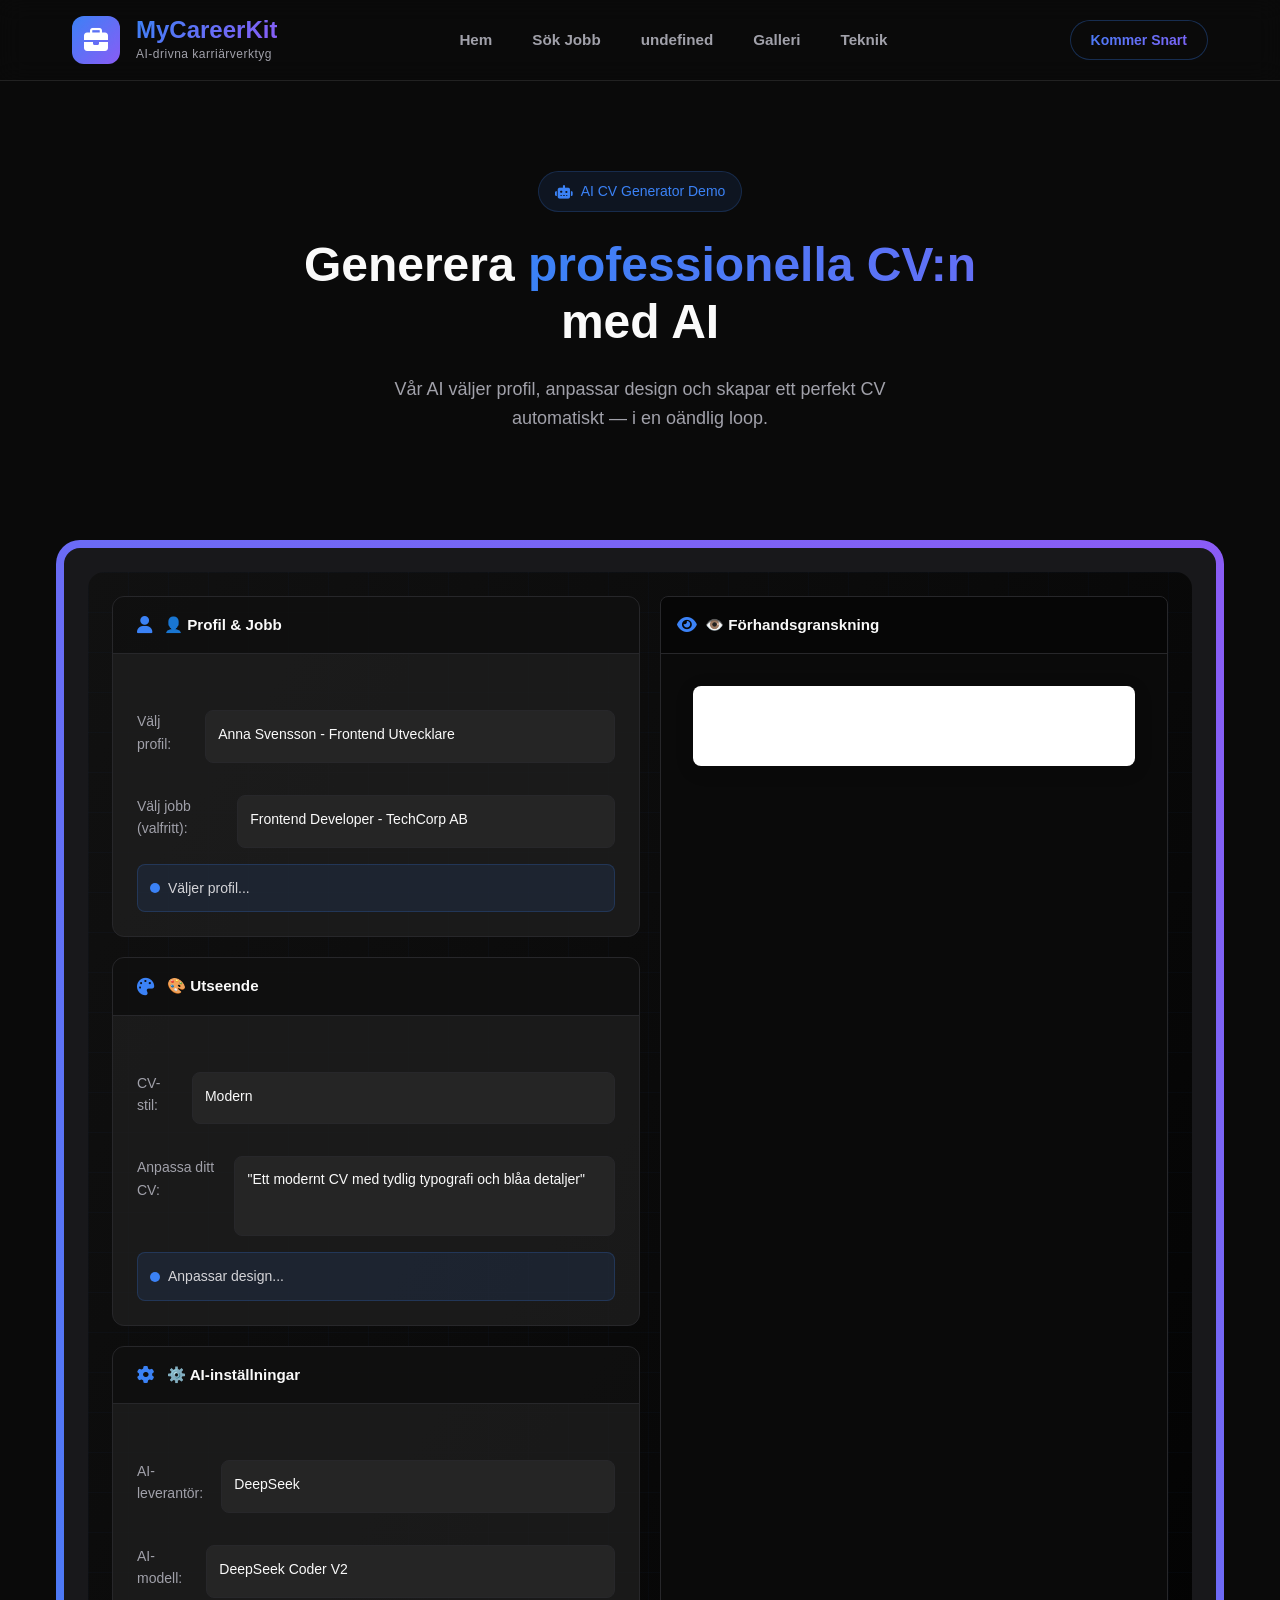
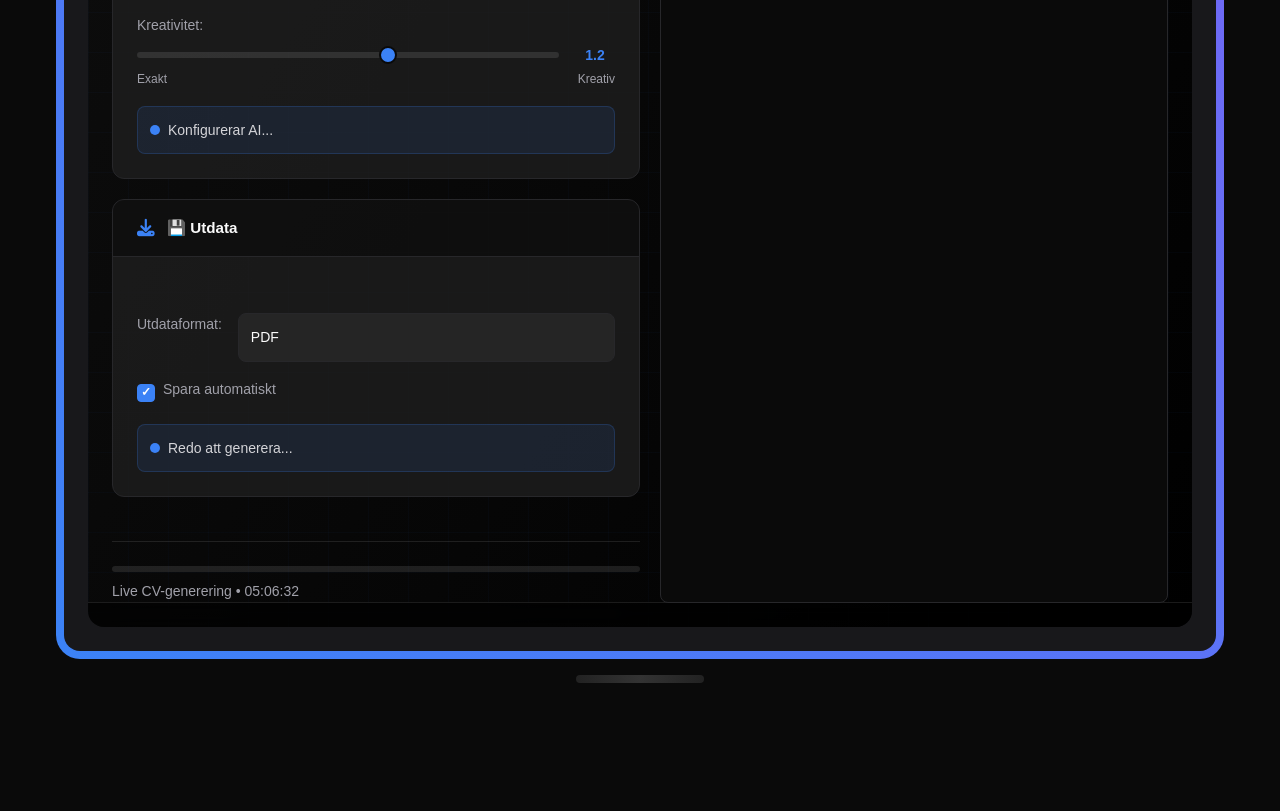
==== cv-generator-demo.html @ f0b40bf4 "mnbnmb" ====
<!DOCTYPE html>
<html lang="sv">
<head>
    <meta charset="UTF-8">
    <meta name="viewport" content="width=device-width, initial-scale=1.0">
    <title>MyCareerKit - AI CV Generator Demo</title>
    <link rel="stylesheet" href="styles/base.css">
    <link rel="stylesheet" href="styles/components.css">
    <link rel="stylesheet" href="styles/pages/process.css">
    <link rel="stylesheet" href="styles/pages/cv-generator.css">
    <link rel="stylesheet" href="https://cdnjs.cloudflare.com/ajax/libs/font-awesome/6.4.0/css/all.min.css">
</head>
<body>
    <!-- Navbar will be inserted by navbar.js -->
    
    <!-- Hero Section -->
    <section class="hero demo-hero">
        <div class="container">
            <div class="hero-content text-center">
                <div class="badge">
                    <i class="fas fa-robot"></i>
                    <span>AI CV Generator Demo</span>
                </div>
                
                <h1 class="hero-title">
                    Generera <span class="text-gradient animate-shimmer">professionella CV:n</span> med AI
                </h1>
                
                <p class="hero-description">
                    Vår AI väljer profil, anpassar design och skapar ett perfekt CV automatiskt — i en oändlig loop.
                </p>
            </div>
        </div>
    </section>

    <!-- Desktop Container -->
    <div class="desktop-wrapper">
        <div class="container">
            <!-- Nested gradient borders matching your existing demo -->
            <div class="desktop-outer gradient-border">
                <div class="desktop-mid gradient-border">
                    <div class="desktop-inner">
                        <div class="desktop-screen">
                            <!-- Desktop Background Grid -->
                            <div class="desktop-bg-grid"></div>
                            
                            <!-- CV Generator Layout -->
                            <div class="cv-generator-layout">
                                <!-- Left Panel: Controls -->
                                <div class="cv-left-panel">
                                    <!-- Profile Selection Card -->
                                    <div class="cv-card">
                                        <div class="card-header">
                                            <i class="fas fa-user card-icon"></i>
                                            <div class="card-title">👤 Profil & Jobb</div>
                                        </div>
                                        <div class="card-content">
                                            <div class="form-group">
                                                <label class="form-label">Välj profil:</label>
                                                <div id="profileSelect" class="form-select">Anna Svensson - Frontend Utvecklare</div>
                                            </div>
                                            
                                            <div class="form-group">
                                                <label class="form-label">Välj jobb (valfritt):</label>
                                                <div id="jobSelect" class="form-select">Frontend Developer - TechCorp AB</div>
                                            </div>
                                            
                                            <div id="profileStatus" class="status-indicator">
                                                <div class="status-dot pulse"></div>
                                                <div class="status-text">Väljer profil...</div>
                                            </div>
                                        </div>
                                    </div>
                                    
                                    <!-- Style Card -->
                                    <div class="cv-card">
                                        <div class="card-header">
                                            <i class="fas fa-palette card-icon"></i>
                                            <div class="card-title">🎨 Utseende</div>
                                        </div>
                                        <div class="card-content">
                                            <div class="form-group">
                                                <label class="form-label">CV-stil:</label>
                                                <div id="styleSelect" class="form-select">Modern</div>
                                            </div>
                                            
                                            <div class="form-group">
                                                <label class="form-label">Anpassa ditt CV:</label>
                                                <div id="promptText" class="form-textarea">"Ett modernt CV med tydlig typografi och blåa detaljer"</div>
                                            </div>
                                            
                                            <div id="styleStatus" class="status-indicator">
                                                <div class="status-dot pulse"></div>
                                                <div class="status-text">Anpassar design...</div>
                                            </div>
                                        </div>
                                    </div>
                                    
                                    <!-- AI Settings Card -->
                                    <div class="cv-card">
                                        <div class="card-header">
                                            <i class="fas fa-cog card-icon"></i>
                                            <div class="card-title">⚙️ AI-inställningar</div>
                                        </div>
                                        <div class="card-content">
                                            <div class="form-group">
                                                <label class="form-label">AI-leverantör:</label>
                                                <div id="providerSelect" class="form-select">DeepSeek</div>
                                            </div>
                                            
                                            <div class="form-group">
                                                <label class="form-label">AI-modell:</label>
                                                <div id="modelSelect" class="form-select">DeepSeek Coder V2</div>
                                            </div>
                                            
                                            <div class="slider-group">
                                                <label class="form-label">Kreativitet:</label>
                                                <div class="slider-container">
                                                    <input type="range" min="0" max="20" value="12" class="slider" id="creativitySlider">
                                                    <div id="creativityValue" class="slider-value">1.2</div>
                                                </div>
                                                <div class="slider-labels">
                                                    <span>Exakt</span>
                                                    <span>Kreativ</span>
                                                </div>
                                            </div>
                                            
                                            <div id="aiStatus" class="status-indicator">
                                                <div class="status-dot pulse"></div>
                                                <div class="status-text">Konfigurerar AI...</div>
                                            </div>
                                        </div>
                                    </div>
                                    
                                    <!-- Output Card -->
                                    <div class="cv-card">
                                        <div class="card-header">
                                            <i class="fas fa-download card-icon"></i>
                                            <div class="card-title">💾 Utdata</div>
                                        </div>
                                        <div class="card-content">
                                            <div class="form-group">
                                                <label class="form-label">Utdataformat:</label>
                                                <div id="formatSelect" class="form-select">PDF</div>
                                            </div>
                                            
                                            <div class="checkbox-group">
                                                <div id="autosaveCheckbox" class="checkbox checked"></div>
                                                <label class="form-label">Spara automatiskt</label>
                                            </div>
                                            
                                            <div id="outputStatus" class="status-indicator">
                                                <div class="status-dot pulse"></div>
                                                <div class="status-text">Redo att generera...</div>
                                            </div>
                                        </div>
                                    </div>
                                    
                                    <!-- Demo Progress -->
                                    <div class="demo-progress">
                                        <div class="progress-bar">
                                            <div id="progressFill" class="progress-fill"></div>
                                        </div>
                                        <div class="progress-info">
                                            <span id="progressText">Live CV-generering</span>
                                        </div>
                                    </div>
                                </div>
                                
                                <!-- Right Panel: Preview -->
                                <div class="cv-right-panel">
                                    <div class="preview-container">
                                        <div class="preview-header">
                                            <i class="fas fa-eye card-icon"></i>
                                            <div class="card-title">👁️ Förhandsgranskning</div>
                                        </div>
                                        <div id="previewContent" class="preview-content">
                                            <!-- CV Preview will be generated here -->
                                            <div id="cvPreview" class="cv-preview">
                                                <!-- CV content will be dynamically generated -->
                                            </div>
                                        </div>
                                    </div>
                                </div>
                            </div>
                            
                            <!-- Taskbar -->
                            <div class="desktop-taskbar">
                                <div class="taskbar-content">
                                    <div class="taskbar-app">
                                    </div>
                                    <div class="taskbar-status">
                                        <span id="taskbarStatus" class="status-text"></span>
                                    </div>
                                </div>
                            </div>
                        </div>
                    </div>
                </div>
            </div>
            
            <!-- Desktop Stand (like React version) -->
            <div class="desktop-stand">
                <div class="stand-base"></div>
            </div>
        </div>
    </div>

    <!-- Scripts -->
    <script src="js/navbar.js"></script>
    <script src="js/cv-generator.js"></script>
</body>
</html>
---- styles/base.css ----
* {
    margin: 0;
    padding: 0;
    box-sizing: border-box;
}

html {
    font-size: 16px;
    scroll-behavior: smooth;
}

body {
    font-family: -apple-system, BlinkMacSystemFont, 'Segoe UI', Roboto, Oxygen, Ubuntu, sans-serif;
    background-color: var(--color-background);
    color: var(--color-foreground);
    line-height: 1.6;
    -webkit-font-smoothing: antialiased;
    -moz-osx-font-smoothing: grayscale;
    overflow-x: hidden;
}

/* CSS Variables - Colors */
:root {
    /* Background & Foreground */
    --color-background: #0a0a0a;
    --color-background-light: #111111;
    --color-foreground: #fafafa;
    --color-foreground-muted: #d4d4d8;
    
    /* Primary Colors - Blue */
    --color-primary: #3b82f6;
    --color-primary-dark: #2563eb;
    --color-primary-light: #60a5fa;
    --color-primary-rgb: 59, 130, 246;
    
    /* Secondary Colors - Purple */
    --color-secondary: #8b5cf6;
    --color-secondary-dark: #7c3aed;
    --color-secondary-light: #a78bfa;
    --color-secondary-rgb: 139, 92, 246;
    
    /* Accent Colors */
    --color-accent: #10b981; /* Emerald */
    --color-warning: #f59e0b; /* Amber */
    --color-danger: #ef4444; /* Red */
    
    /* Neutral Colors */
    --color-muted: #a1a1aa;
    --color-border: #27272a;
    --color-card: #18181b;
    --color-card-light: #27272a;
    
    /* Glass Effect */
    --glass-background: rgba(255, 255, 255, 0.05);
    --glass-border: rgba(255, 255, 255, 0.1);
    
    /* Gradients */
    --gradient-primary: linear-gradient(45deg, var(--color-primary), var(--color-secondary));
    --gradient-blue-purple: linear-gradient(90deg, var(--color-primary), var(--color-secondary));
    --gradient-dark: linear-gradient(to bottom right, #111, #000);
    
    /* Spacing */
    --spacing-xs: 0.25rem;  /* 4px */
    --spacing-sm: 0.5rem;   /* 8px */
    --spacing-md: 1rem;     /* 16px */
    --spacing-lg: 1.5rem;   /* 24px */
    --spacing-xl: 2rem;     /* 32px */
    --spacing-2xl: 3rem;    /* 48px */
    --spacing-3xl: 4rem;    /* 64px */
    
    /* Border Radius */
    --radius-sm: 0.375rem;  /* 6px */
    --radius-md: 0.5rem;    /* 8px */
    --radius-lg: 0.75rem;   /* 12px */
    --radius-xl: 1rem;      /* 16px */
    --radius-2xl: 1.5rem;   /* 24px */
    
    /* Transitions */
    --transition-fast: 150ms ease;
    --transition-normal: 250ms ease;
    --transition-slow: 350ms ease;
}

/* Selection */
::selection {
    background-color: rgba(var(--color-primary-rgb), 0.3);
    color: var(--color-foreground);
}

/* Focus States */
:focus {
    outline: 2px solid var(--color-primary);
    outline-offset: 2px;
}

:focus:not(:focus-visible) {
    outline: none;
}

/* Typography */
h1, h2, h3, h4, h5, h6 {
    font-weight: 700;
    line-height: 1.2;
    margin-bottom: var(--spacing-md);
}

h1 {
    font-size: 3.5rem; /* 56px */
}

h2 {
    font-size: 2.5rem; /* 40px */
}

h3 {
    font-size: 2rem; /* 32px */
}

h4 {
    font-size: 1.5rem; /* 24px */
}

p {
    margin-bottom: var(--spacing-md);
}

a {
    color: var(--color-primary);
    text-decoration: none;
    transition: color var(--transition-fast);
}

a:hover {
    color: var(--color-primary-light);
}

/* Utility Classes */
.container {
    width: 100%;
    max-width: 1200px;
    margin: 0 auto;
    padding: 0 var(--spacing-md);
}

.text-center {
    text-align: center;
}

.text-primary {
    color: var(--color-primary);
}

.text-gradient {
    background: var(--gradient-blue-purple);
    -webkit-background-clip: text;
    background-clip: text;
    color: transparent;
}

.glass {
    background: var(--glass-background);
    backdrop-filter: blur(12px);
    border: 1px solid var(--glass-border);
}

/* Animations */
@keyframes fadeIn {
    from {
        opacity: 0;
    }
    to {
        opacity: 1;
    }
}

@keyframes slideUp {
    from {
        opacity: 0;
        transform: translateY(20px);
    }
    to {
        opacity: 1;
        transform: translateY(0);
    }
}

@keyframes pulse {
    0%, 100% {
        opacity: 1;
    }
    50% {
        opacity: 0.5;
    }
}

@keyframes shimmer {
    0% {
        background-position: -200% center;
    }
    100% {
        background-position: 200% center;
    }
}

.animate-fade-in {
    animation: fadeIn var(--transition-normal) ease-out;
}

.animate-slide-up {
    animation: slideUp var(--transition-slow) ease-out;
}

.animate-pulse {
    animation: pulse 2s cubic-bezier(0.4, 0, 0.6, 1) infinite;
}

.animate-shimmer {
    background-size: 200% auto;
    animation: shimmer 3s ease-in-out infinite;
}

/* Responsive Breakpoints */
@media (max-width: 768px) {
    html {
        font-size: 14px;
    }
    
    h1 {
        font-size: 2.5rem;
    }
    
    h2 {
        font-size: 2rem;
    }
    
    h3 {
        font-size: 1.5rem;
    }
    
    .container {
        padding: 0 var(--spacing-sm);
    }
}
---- styles/components.css ----
/* styles/components.css */
/* ===== BUTTONS ===== */
.btn {
    display: inline-flex;
    align-items: center;
    justify-content: center;
    gap: 0.5rem;
    padding: 0.75rem 1.5rem;
    border-radius: var(--radius-lg);
    font-weight: 600;
    font-size: 0.875rem;
    text-decoration: none;
    cursor: pointer;
    border: none;
    transition: all var(--transition-normal);
    white-space: nowrap;
}

.btn-primary {
    background: var(--gradient-blue-purple);
    color: white;
}

.btn-primary:hover {
    transform: translateY(-2px);
    box-shadow: 0 10px 25px rgba(var(--color-primary-rgb), 0.3);
}

/* ===== NAVBAR ===== */
.navbar {
    position: fixed;
    top: 0;
    left: 0;
    right: 0;
    z-index: 1000;
    background: rgba(10, 10, 10, 0.8);
    backdrop-filter: blur(12px);
    -webkit-backdrop-filter: blur(12px);
    border-bottom: 1px solid rgba(255, 255, 255, 0.1);
}

.nav-content {
    display: flex;
    align-items: center;
    justify-content: space-between;
    height: 5rem;
    padding: 0 var(--spacing-md);
}

/* Logo with subtitle */
.logo {
    display: flex;
    align-items: center;
    gap: 1rem;
    text-decoration: none;
    transition: transform var(--transition-normal);
}

.logo:hover {
    transform: scale(1.02);
}

.logo-icon {
    width: 3rem;
    height: 3rem;
    background: linear-gradient(135deg, var(--color-primary), var(--color-secondary));
    border-radius: var(--radius-lg);
    display: flex;
    align-items: center;
    justify-content: center;
    position: relative;
    overflow: hidden;
}

.logo-icon::before {
    content: '';
    position: absolute;
    inset: 0;
    background: linear-gradient(135deg, var(--color-primary), var(--color-secondary));
    opacity: 0.2;
    filter: blur(12px);
}

.logo-icon i {
    font-size: 1.5rem;
    color: white;
    position: relative;
    z-index: 1;
}

.logo-text {
    display: flex;
    flex-direction: column;
}

.logo-title {
    font-weight: 800;
    font-size: 1.5rem;
    line-height: 1.2;
    background: linear-gradient(135deg, var(--color-primary), var(--color-secondary));
    -webkit-background-clip: text;
    background-clip: text;
    color: transparent;
}

.logo-subtitle {
    font-size: 0.75rem;
    color: var(--color-muted);
    font-weight: 500;
    letter-spacing: 0.5px;
}

/* Navigation Menu */
.nav-menu {
    display: flex;
    gap: 2.5rem;
    position: relative;
}

.nav-link {
    color: var(--color-muted);
    text-decoration: none;
    font-weight: 600;
    font-size: 0.95rem;
    padding: 0.5rem 0;
    position: relative;
    transition: color var(--transition-fast);
    cursor: pointer;
}

.nav-link:hover {
    color: var(--color-foreground);
}

.nav-link.active {
    color: var(--color-foreground);
}

/* Animated underline */
.nav-underline {
    position: absolute;
    bottom: 0;
    height: 2px;
    background: linear-gradient(90deg, var(--color-primary), var(--color-secondary));
    border-radius: 1px;
    transition: all var(--transition-normal);
    display: none;
}

/* Coming Soon Badge */
.nav-badge {
    padding: 0.5rem 1.25rem;
    border-radius: 9999px;
    background: linear-gradient(135deg, 
        rgba(var(--color-primary-rgb), 0.2), 
        rgba(var(--color-secondary-rgb), 0.2));
    border: 1px solid rgba(var(--color-primary-rgb), 0.3);
    font-size: 0.875rem;
    font-weight: 600;
    color: transparent;
    background-clip: text;
    -webkit-background-clip: text;
    background-image: linear-gradient(135deg, var(--color-primary), var(--color-secondary));
    animation: badge-pulse 3s ease-in-out infinite;
}

@keyframes badge-pulse {
    0%, 100% {
        transform: scale(1);
        box-shadow: 0 0 0 rgba(var(--color-primary-rgb), 0);
    }
    50% {
        transform: scale(1.05);
        box-shadow: 0 0 20px rgba(var(--color-primary-rgb), 0.2);
    }
}

/* Mobile Menu Toggle */
.menu-toggle {
    display: none;
    background: none;
    border: none;
    color: var(--color-foreground);
    font-size: 1.5rem;
    cursor: pointer;
    padding: 0.5rem;
    transition: transform var(--transition-normal);
}

.menu-toggle.active {
    transform: rotate(90deg);
}

/* ===== BADGE ===== */
.badge {
    display: inline-flex;
    align-items: center;
    gap: 0.5rem;
    background: rgba(var(--color-primary-rgb), 0.1);
    border: 1px solid rgba(var(--color-primary-rgb), 0.2);
    color: var(--color-primary);
    padding: 0.5rem 1rem;
    border-radius: 9999px;
    font-size: 0.875rem;
    font-weight: 500;
    margin-bottom: 1.5rem;
}

/* ===== CARDS ===== */
.feature-card {
    padding: 1.5rem;
    border-radius: var(--radius-xl);
    transition: transform var(--transition-normal);
}

.feature-card:hover {
    transform: translateY(-4px);
}

.feature-icon {
    width: 3rem;
    height: 3rem;
    border-radius: var(--radius-lg);
    background: rgba(var(--color-primary-rgb), 0.1);
    display: flex;
    align-items: center;
    justify-content: center;
    margin-bottom: 1rem;
}

.feature-icon i {
    font-size: 1.25rem;
    color: var(--color-primary);
}

.feature-title {
    font-size: 1rem;
    font-weight: 600;
    margin-bottom: 0.5rem;
}

.feature-text {
    font-size: 0.875rem;
    color: var(--color-muted);
    margin: 0;
}

/* ===== APP VISUAL ===== */
.app-visual {
    position: relative;
    border-radius: var(--radius-2xl);
    padding: 0.25rem;
    background: linear-gradient(45deg, var(--color-primary), var(--color-secondary)) border-box;
}

.app-window {
    background: var(--color-card);
    border-radius: calc(var(--radius-2xl) - 0.25rem);
    padding: 1.5rem;
    overflow: hidden;
}

.window-header {
    display: flex;
    align-items: center;
    justify-content: space-between;
    margin-bottom: 1.5rem;
}

.window-dots {
    display: flex;
    gap: 0.5rem;
}

.window-dot {
    width: 0.75rem;
    height: 0.75rem;
    border-radius: 50%;
}

.window-dot.red { background: var(--color-danger); }
.window-dot.yellow { background: var(--color-warning); }
.window-dot.green { background: var(--color-accent); }

.window-title {
    font-family: 'Courier New', monospace;
    color: var(--color-muted);
    font-size: 0.875rem;
}

/* Loading Bars */
.loading-bars {
    display: flex;
    flex-direction: column;
    gap: 0.75rem;
    margin-bottom: 2rem;
}

.loading-bar {
    height: 0.5rem;
    border-radius: var(--radius-sm);
    background: rgba(255, 255, 255, 0.1);
}

.loading-bar:nth-child(1) { width: 75%; }
.loading-bar:nth-child(2) { width: 50%; }
.loading-bar:nth-child(3) { width: 65%; }

/* App Cards */
.app-cards {
    display: grid;
    grid-template-columns: repeat(2, 1fr);
    gap: 1rem;
}

.app-card {
    padding: 1.5rem;
    border-radius: var(--radius-lg);
}

.card-line {
    height: 0.5rem;
    background: rgba(var(--color-primary-rgb), 0.3);
    border-radius: var(--radius-sm);
    margin-bottom: 0.5rem;
}

.card-line.short {
    width: 60%;
}

/* Floating Elements */
.floating-element {
    position: absolute;
    width: 3rem;
    height: 3rem;
    border-radius: var(--radius-lg);
    display: flex;
    align-items: center;
    justify-content: center;
    backdrop-filter: blur(12px);
    border: 1px solid var(--glass-border);
    background: var(--glass-background);
}

.floating-element i {
    font-size: 1.25rem;
}

.floating-element.sparkle {
    top: -1rem;
    right: -1rem;
    color: var(--color-primary);
}

.floating-element.file {
    bottom: -1rem;
    left: -1rem;
    color: var(--color-secondary);
}

/* Animation for floating elements */
@keyframes float {
    0%, 100% {
        transform: translateY(0);
    }
    50% {
        transform: translateY(-10px);
    }
}

.animate-float {
    animation: float 2s ease-in-out infinite;
}

/* ===== STEP CARDS ===== */
.step-card {
    position: relative;
    padding: 2rem;
    border-radius: var(--radius-xl);
    overflow: hidden;
}

.step-number {
    position: absolute;
    top: -1rem;
    left: -1rem;
    font-size: 3rem;
    font-weight: 800;
    color: rgba(var(--color-primary-rgb), 0.2);
    line-height: 1;
}

.step-title {
    font-size: 1.5rem;
    margin-bottom: 1rem;
    position: relative;
    z-index: 1;
}

.step-description {
    color: var(--color-muted);
    position: relative;
    z-index: 1;
}

.step-corner {
    position: absolute;
    bottom: 0;
    right: 0;
    width: 4rem;
    height: 4rem;
    background: linear-gradient(135deg, transparent 50%, rgba(var(--color-primary-rgb), 0.1) 50%);
    border-radius: 0 0 var(--radius-xl) 0;
}

/* ===== SCREENSHOT ITEMS ===== */
.screenshot-item {
    text-align: center;
}

.screenshot-visual {
    border-radius: var(--radius-xl);
    padding: 0.25rem;
    margin-bottom: 1.5rem;
    background: linear-gradient(45deg, var(--color-primary), var(--color-secondary)) border-box;
}

.screenshot-content {
    background: var(--color-card);
    border-radius: calc(var(--radius-xl) - 0.25rem);
    padding: 3rem 2rem;
}

.screenshot-placeholder {
    color: var(--color-muted);
}

.screenshot-placeholder i {
    font-size: 3rem;
    margin-bottom: 1rem;
}

.screenshot-title {
    font-size: 1.25rem;
    margin-bottom: 0.5rem;
}

.screenshot-description {
    color: var(--color-muted);
    font-size: 0.875rem;
}

/* ===== FORM ===== */
.newsletter-form {
    max-width: 28rem;
    margin: 0 auto;
}

.form-group {
    display: flex;
    gap: 1rem;
    margin-top: 2rem;
}

.form-input {
    flex: 1;
    padding: 1rem 1.5rem;
    background: var(--color-card);
    border: 1px solid var(--color-border);
    border-radius: var(--radius-lg);
    color: var(--color-foreground);
    font-size: 0.875rem;
    transition: border-color var(--transition-fast);
}

.form-input:focus {
    outline: none;
    border-color: var(--color-primary);
}

/* ===== FOOTER ===== */
.footer {
    background: var(--color-background-light);
    border-top: 1px solid var(--color-border);
    padding: 4rem 0 2rem;
}

.footer-content {
    display: grid;
    grid-template-columns: 2fr 1fr 1fr;
    gap: 4rem;
    margin-bottom: 3rem;
}

.footer-brand {
    max-width: 20rem;
}

.footer-description {
    color: var(--color-muted);
    margin-top: 1rem;
}

.footer-title {
    font-size: 1rem;
    font-weight: 600;
    margin-bottom: 1rem;
}

.footer-nav {
    display: flex;
    flex-direction: column;
    gap: 0.75rem;
}

.footer-link {
    color: var(--color-muted);
    text-decoration: none;
    font-size: 0.875rem;
    transition: color var(--transition-fast);
}

.footer-link:hover {
    color: var(--color-foreground);
}

.footer-contact .footer-text {
    display: flex;
    align-items: center;
    gap: 0.5rem;
    color: var(--color-muted);
    margin-bottom: 1.5rem;
}

.social-links {
    display: flex;
    gap: 1rem;
}

.social-link {
    width: 2.5rem;
    height: 2.5rem;
    border-radius: var(--radius-md);
    background: var(--color-card);
    display: flex;
    align-items: center;
    justify-content: center;
    color: var(--color-muted);
    text-decoration: none;
    transition: all var(--transition-fast);
}

.social-link:hover {
    background: var(--color-primary);
    color: white;
    transform: translateY(-2px);
}

.footer-bottom {
    padding-top: 2rem;
    border-top: 1px solid var(--color-border);
    text-align: center;
    color: var(--color-muted);
    font-size: 0.875rem;
}

/* ===== RESPONSIVE DESIGN ===== */
@media (max-width: 768px) {
    .menu-toggle {
        display: block;
    }

    .nav-menu {
        position: fixed;
        top: 5rem;
        left: 0;
        right: 0;
        background: rgba(10, 10, 10, 0.95);
        backdrop-filter: blur(20px);
        -webkit-backdrop-filter: blur(20px);
        border-bottom: 1px solid rgba(255, 255, 255, 0.1);
        flex-direction: column;
        gap: 0;
        padding: 1rem;
        transform: translateY(-100%);
        opacity: 0;
        visibility: hidden;
        transition: all var(--transition-normal);
    }

    .nav-menu.active {
        transform: translateY(0);
        opacity: 1;
        visibility: visible;
    }

    .nav-link {
        padding: 1rem;
        width: 100%;
        text-align: center;
        border-radius: var(--radius-md);
    }

    .nav-link:hover,
    .nav-link.active {
        background: rgba(var(--color-primary-rgb), 0.1);
    }

    .nav-underline {
        display: none !important;
    }

    .nav-badge {
        display: none;
    }

    .footer-content {
        grid-template-columns: 1fr;
        gap: 2rem;
    }

    .form-group {
        flex-direction: column;
    }
}
---- styles/pages/process.css ----
/* styles/pages/process.css */
/* Process Hero */
.process-hero {
    min-height: 80vh;
    display: flex;
    align-items: center;
    padding-top: 6rem;
}

.process-hero .hero-content {
    max-width: 48rem;
    margin: 0 auto;
}

/* Desktop Wrapper */
.desktop-wrapper {
    padding-bottom: 8rem;
}

/* Nested Desktop Container (like React) */
.desktop-outer {
    border-radius: 1.5rem;
    padding: 0.25rem;
    background: linear-gradient(45deg, var(--color-primary), var(--color-secondary)) border-box;
}

.desktop-mid {
    border-radius: calc(1.5rem - 0.25rem);
    padding: 0.25rem;
    background: linear-gradient(45deg, var(--color-primary), var(--color-secondary)) border-box;
}

.desktop-inner {
    background: var(--color-card);
    border-radius: calc(1.5rem - 0.5rem);
    padding: 1.5rem;
}

/* Desktop Screen */
.desktop-screen {
    background: linear-gradient(to bottom right, #111, #000);
    border-radius: 1rem;
    min-height: 600px;
    position: relative;
    overflow: hidden;
}

/* Desktop Background Grid */
.desktop-bg-grid {
    position: absolute;
    inset: 0;
    opacity: 0.3;
    background-image: 
        linear-gradient(rgba(var(--color-primary-rgb), 0.1) 1px, transparent 1px),
        linear-gradient(90deg, rgba(var(--color-primary-rgb), 0.1) 1px, transparent 1px);
    background-size: 40px 40px;
}

/* Desktop Layout */
.desktop-layout {
    position: relative;
    z-index: 1;
    display: flex;
    gap: 2rem;
    padding: 1.5rem;
    height: 100%;
}

.desktop-left {
    flex: 1;
}

.desktop-right {
    width: 12rem;
    padding-top: 2rem;
}

/* Demo Card Container */
.demo-card-container {
    height: 100%;
}

.demo-card {
    border-radius: 1rem;
    padding: 0.125rem;
    height: 100%;
}

.demo-card-inner {
    border-radius: calc(1rem - 0.125rem);
    padding: 1.5rem;
    height: 100%;
    display: flex;
    flex-direction: column;
}

/* Window Controls */
.window-controls {
    display: flex;
    align-items: center;
    justify-content: space-between;
    margin-bottom: 1.5rem;
}

.window-dots {
    display: flex;
    gap: 0.5rem;
}

.window-dot {
    width: 12px;
    height: 12px;
    border-radius: 50%;
}

.window-dot.red { background: var(--color-danger); }
.window-dot.yellow { background: var(--color-warning); }
.window-dot.green { background: var(--color-accent); }

.window-title {
    font-family: 'Courier New', monospace;
    color: var(--color-muted);
    font-size: 0.875rem;
    font-weight: 500;
}

.window-spacer {
    width: 3rem;
}

/* Demo Content */
.demo-content {
    flex: 1;
    display: flex;
    flex-direction: column;
}

.demo-view {
    display: none;
    flex: 1;
    flex-direction: column;
}

.demo-view.active {
    display: flex;
}

/* Form Section */
.form-section {
    margin-bottom: 1.5rem;
}

.section-label {
    font-size: 0.875rem;
    color: var(--color-muted);
    margin-bottom: 0.75rem;
    display: block;
}

.search-query {
    color: var(--color-foreground);
    font-weight: 500;
}

.form-grid {
    display: grid;
    grid-template-columns: repeat(2, 1fr);
    gap: 1rem;
    margin-bottom: 1.5rem;
}

.form-field {
    background: rgba(30, 30, 30, 0.8);
    border: 1px solid var(--color-border);
    border-radius: 0.5rem;
    padding: 1rem;
}

.field-label {
    font-size: 0.75rem;
    color: var(--color-muted);
    margin-bottom: 0.5rem;
}

.field-value {
    font-size: 0.875rem;
    color: var(--color-foreground);
    min-height: 1.25rem;
    font-weight: 500;
}

.field-value.typing::after {
    content: '|';
    animation: blink 1s steps(2, start) infinite;
}

@keyframes blink {
    to { visibility: hidden; }
}

.summary-box {
    background: rgba(30, 30, 30, 0.8);
    border: 1px solid var(--color-border);
    border-radius: 0.5rem;
    padding: 1rem;
    min-height: 100px;
    font-size: 0.875rem;
}

.summary-box.typing::after {
    content: '|';
    animation: blink 1s steps(2, start) infinite;
}

/* Status */
.form-status {
    display: flex;
    align-items: center;
    justify-content: space-between;
    margin: 1.5rem 0;
}

.status-item {
    display: flex;
    align-items: center;
    gap: 0.5rem;
}

.status-dot {
    width: 8px;
    height: 8px;
    border-radius: 50%;
}

.status-dot.pulse {
    animation: pulse 2s ease-in-out infinite;
}

@keyframes pulse {
    0%, 100% { opacity: 1; }
    50% { opacity: 0.5; }
}

.status-text {
    font-size: 0.875rem;
    color: var(--color-muted);
}

/* Auto-demo Indicator */
.auto-demo-indicator {
    margin-top: auto;
    padding-top: 1.5rem;
    border-top: 1px solid rgba(255, 255, 255, 0.1);
}

.progress-indicator {
    background: rgba(255, 255, 255, 0.05);
    border-radius: 0.5rem;
    padding: 1rem;
}

.progress-bar {
    height: 4px;
    background: rgba(255, 255, 255, 0.1);
    border-radius: 2px;
    margin-bottom: 0.5rem;
    overflow: hidden;
}

.progress-fill {
    height: 100%;
    width: 0%;
    background: var(--gradient-blue-purple);
    border-radius: 2px;
    animation: progressLoop 15s linear infinite;
}

@keyframes progressLoop {
    0% { width: 0%; }
    100% { width: 100%; }
}

.progress-text {
    display: flex;
    justify-content: space-between;
    align-items: center;
    font-size: 0.75rem;
    color: var(--color-muted);
}

.loop-badge {
    display: flex;
    align-items: center;
    gap: 0.25rem;
    color: var(--color-primary);
}

/* Results */
.results-section {
    margin-bottom: 1.5rem;
}

.results-header {
    border-radius: 0.5rem;
    padding: 1rem;
    margin-bottom: 1rem;
}

.results-info {
    display: flex;
    align-items: center;
    justify-content: space-between;
    margin-bottom: 0.5rem;
}

.results-title {
    font-size: 0.875rem;
    font-weight: 500;
}

.results-count {
    font-size: 0.75rem;
    color: var(--color-primary);
    font-weight: 600;
}

.jobs-container {
    background: rgba(30, 30, 30, 0.8);
    border: 1px solid var(--color-border);
    border-radius: 0.5rem;
    padding: 1rem;
    flex: 1;
    min-height: 200px;
    overflow-y: auto;
}

.jobs-list {
    display: grid;
    grid-template-columns: repeat(2, 1fr);
    gap: 1rem;
}

.job-card {
    background: rgba(255, 255, 255, 0.05);
    border: 1px solid rgba(255, 255, 255, 0.1);
    border-radius: 0.5rem;
    padding: 1rem;
    animation: slideIn 0.3s ease-out forwards;
    opacity: 0;
}

@keyframes slideIn {
    from {
        opacity: 0;
        transform: translateY(10px);
    }
    to {
        opacity: 1;
        transform: translateY(0);
    }
}

.job-header {
    display: flex;
    align-items: flex-start;
    gap: 0.75rem;
}

.job-icon {
    width: 40px;
    height: 40px;
    background: rgba(var(--color-primary-rgb), 0.1);
    border-radius: 0.5rem;
    display: flex;
    align-items: center;
    justify-content: center;
    flex-shrink: 0;
}

.job-icon i {
    color: var(--color-primary);
    font-size: 1.25rem;
}

.job-details {
    flex: 1;
}

.job-title {
    display: flex;
    justify-content: space-between;
    align-items: flex-start;
    margin-bottom: 0.25rem;
}

.job-name {
    font-weight: 700;
    font-size: 0.875rem;
}

.job-salary {
    color: var(--color-primary);
    font-size: 0.75rem;
    font-weight: 600;
}

.job-meta {
    font-size: 0.75rem;
    color: var(--color-muted);
}

/* Auto-reset Indicator */
.auto-reset-indicator {
    margin-top: auto;
    padding-top: 1.5rem;
}

.reset-timer {
    display: flex;
    align-items: center;
    gap: 0.5rem;
    justify-content: center;
    color: var(--color-muted);
    font-size: 0.875rem;
    padding: 0.75rem;
    background: rgba(255, 255, 255, 0.05);
    border-radius: 0.5rem;
}

.reset-timer i {
    color: var(--color-primary);
}

/* Folders */
.folders-container {
    display: flex;
    flex-direction: column;
    gap: 1.5rem;
}

.folder {
    display: flex;
    flex-direction: column;
    align-items: center;
    cursor: pointer;
    transition: transform var(--transition-normal);
}

.folder:hover {
    transform: translateY(-5px);
}

.folder-icon {
    width: 80px;
    height: 80px;
    border-radius: 1rem;
    display: flex;
    align-items: center;
    justify-content: center;
    margin-bottom: 0.5rem;
}

.bg-gradient-blue {
    background: linear-gradient(135deg, var(--color-primary), var(--color-secondary));
}

.bg-gradient-purple {
    background: linear-gradient(135deg, var(--color-secondary), #ec4899);
}

.bg-gradient-green {
    background: linear-gradient(135deg, var(--color-accent), #34d399);
}

.folder-icon i {
    font-size: 2rem;
    color: white;
}

.folder-name {
    font-size: 0.875rem;
    color: var(--color-foreground-muted);
    font-weight: 500;
}

/* Taskbar */
.desktop-taskbar {
    position: absolute;
    bottom: 0;
    left: 0;
    right: 0;
    background: rgba(0, 0, 0, 0.6);
    backdrop-filter: blur(12px);
    border-top: 1px solid rgba(255, 255, 255, 0.1);
}

.taskbar-content {
    display: flex;
    align-items: center;
    justify-content: space-between;
    padding: 0.75rem 1.5rem;
}

.taskbar-app {
    display: flex;
    align-items: center;
    gap: 0.75rem;
}

.taskbar-icon {
    width: 32px;
    height: 32px;
    background: linear-gradient(135deg, var(--color-primary), var(--color-secondary));
    border-radius: 0.5rem;
    display: flex;
    align-items: center;
    justify-content: center;
}

.taskbar-icon i {
    font-size: 1rem;
    color: white;
}

.taskbar-name {
    font-size: 0.875rem;
    color: var(--color-foreground);
}

.taskbar-status {
    display: flex;
    align-items: center;
    gap: 0.5rem;
}

/* Desktop Stand */
.desktop-stand {
    display: flex;
    justify-content: center;
    margin-top: 1rem;
}

.stand-base {
    width: 8rem;
    height: 0.5rem;
    background: linear-gradient(to right, #222, #333, #222);
    border-radius: 0.25rem;
}

/* Responsive */
@media (max-width: 1024px) {
    .desktop-right {
        display: none;
    }
    
    .desktop-layout {
        gap: 0;
    }
    
    .jobs-list {
        grid-template-columns: 1fr;
    }
}

@media (max-width: 768px) {
    .desktop-inner {
        padding: 1rem;
    }
    
    .desktop-screen {
        min-height: 500px;
    }
    
    .desktop-layout {
        padding: 1rem;
    }
    
    .form-grid {
        grid-template-columns: 1fr;
    }
    
    .demo-card-inner {
        padding: 1rem;
    }
}
---- styles/pages/cv-generator.css ----
/* styles/pages/cv-generator.css */
/* CV Generator Demo Specific Styles */

/* Demo Hero */
.demo-hero {
    min-height: 60vh;
    display: flex;
    align-items: center;
    padding-top: 6rem;
}

.demo-hero .hero-content {
    max-width: 48rem;
    margin: 0 auto;
}

.hero-title {
    font-size: 3rem;
    font-weight: 800;
    margin-bottom: 1.5rem;
    line-height: 1.2;
}

.hero-description {
    color: var(--color-muted);
    font-size: 1.125rem;
    max-width: 36rem;
    margin: 0 auto 2rem;
}

/* CV Generator Layout */
.cv-generator-layout {
    position: relative;
    z-index: 1;
    display: flex;
    height: 100%;
    gap: 20px;
    padding: 1.5rem;
}

/* Left Panel - Controls */
.cv-left-panel {
    width: 50%;
    min-width: 400px;
    display: flex;
    flex-direction: column;
    gap: 20px;
}

/* Right Panel - Preview */
.cv-right-panel {
    flex: 1;
    display: flex;
    flex-direction: column;
    min-width: 0;
}

/* Card Styles for CV Generator */
.cv-card {
    background: rgba(30, 30, 30, 0.8);
    border: 1px solid var(--color-border);
    border-radius: var(--radius-lg);
    overflow: hidden;
    flex-shrink: 0;
}

.card-header {
    padding: 1rem 1.5rem;
    background: rgba(0, 0, 0, 0.4);
    border-bottom: 1px solid var(--color-border);
    display: flex;
    align-items: center;
    gap: 0.75rem;
}

.card-icon {
    color: var(--color-primary);
    font-size: 1.1rem;
}

.card-title {
    font-weight: 600;
    font-size: 0.95rem;
    color: var(--color-foreground);
}

.card-content {
    padding: 1.5rem;
}

/* Form Elements for CV Generator */
.form-group {
    margin-bottom: 1rem;
}

.form-label {
    display: block;
    font-size: 0.875rem;
    color: var(--color-muted);
    margin-bottom: 0.5rem;
    font-weight: 500;
}

.form-select {
    width: 100%;
    padding: 0.75rem;
    background: rgba(40, 40, 40, 0.8);
    border: 1px solid var(--color-border);
    border-radius: var(--radius-md);
    color: var(--color-foreground);
    font-size: 0.875rem;
    cursor: pointer;
    transition: border-color var(--transition-fast);
    position: relative;
    user-select: none;
}

.form-select:hover {
    border-color: var(--color-primary);
}

.form-textarea {
    width: 100%;
    padding: 0.75rem;
    background: rgba(40, 40, 40, 0.8);
    border: 1px solid var(--color-border);
    border-radius: var(--radius-md);
    color: var(--color-foreground);
    font-size: 0.875rem;
    min-height: 80px;
    resize: vertical;
    font-family: inherit;
    line-height: 1.5;
}

.form-textarea::placeholder {
    color: var(--color-muted);
}

/* Slider Styles */
.slider-group {
    margin: 1rem 0;
}

.slider-container {
    display: flex;
    align-items: center;
    gap: 1rem;
    margin-top: 0.5rem;
}

.slider {
    flex: 1;
    height: 6px;
    -webkit-appearance: none;
    background: rgba(255, 255, 255, 0.1);
    border-radius: 3px;
    outline: none;
}

.slider::-webkit-slider-thumb {
    -webkit-appearance: none;
    width: 18px;
    height: 18px;
    border-radius: 50%;
    background: var(--color-primary);
    cursor: pointer;
    border: 2px solid var(--color-background);
    transition: all var(--transition-fast);
}

.slider::-webkit-slider-thumb:hover {
    transform: scale(1.1);
    box-shadow: 0 0 0 4px rgba(var(--color-primary-rgb), 0.2);
}

.slider-value {
    min-width: 40px;
    text-align: center;
    font-weight: 600;
    color: var(--color-primary);
    font-size: 0.875rem;
}

.slider-labels {
    display: flex;
    justify-content: space-between;
    font-size: 0.75rem;
    color: var(--color-muted);
    margin-top: 0.25rem;
}

/* Checkbox Styles */
.checkbox-group {
    display: flex;
    align-items: center;
    gap: 0.5rem;
    margin-top: 0.5rem;
}

.checkbox {
    width: 18px;
    height: 18px;
    background: rgba(40, 40, 40, 0.8);
    border: 1px solid var(--color-border);
    border-radius: 4px;
    cursor: pointer;
    position: relative;
    transition: all var(--transition-fast);
}

.checkbox:hover {
    border-color: var(--color-primary);
}

.checkbox.checked {
    background: var(--color-primary);
    border-color: var(--color-primary);
}

.checkbox.checked::after {
    content: '✓';
    position: absolute;
    top: 50%;
    left: 50%;
    transform: translate(-50%, -50%);
    color: white;
    font-size: 12px;
    font-weight: bold;
}

/* Preview Pane */
.preview-container {
    flex: 1;
    background: var(--color-background);
    border: 1px solid var(--color-border);
    border-radius: var(--radius-md);
    overflow: hidden;
    position: relative;
}

.preview-header {
    padding: 1rem;
    background: rgba(0, 0, 0, 0.4);
    border-bottom: 1px solid var(--color-border);
    display: flex;
    align-items: center;
    gap: 0.5rem;
}

.preview-content {
    padding: 2rem;
    height: 500px;
    overflow-y: auto;
    position: relative;
}

/* Scrollbar for preview */
.preview-content::-webkit-scrollbar {
    width: 8px;
}

.preview-content::-webkit-scrollbar-track {
    background: rgba(0, 0, 0, 0.2);
    border-radius: 4px;
}

.preview-content::-webkit-scrollbar-thumb {
    background: rgba(255, 255, 255, 0.1);
    border-radius: 4px;
}

.preview-content::-webkit-scrollbar-thumb:hover {
    background: rgba(255, 255, 255, 0.2);
}

/* CV Preview Styles */
.cv-preview {
    max-width: 800px;
    margin: 0 auto;
    background: white;
    padding: 2.5rem;
    border-radius: 8px;
    box-shadow: 0 4px 20px rgba(0, 0, 0, 0.1);
    color: #333;
    line-height: 1.6;
    font-family: -apple-system, BlinkMacSystemFont, 'Segoe UI', Roboto, 'Helvetica Neue', Arial, sans-serif;
}

.cv-header {
    border-bottom: 3px solid var(--color-primary);
    padding-bottom: 1.5rem;
    margin-bottom: 2rem;
}

.cv-name {
    font-size: 2.5rem;
    font-weight: 700;
    color: #1a1a1a;
    margin-bottom: 0.5rem;
    line-height: 1.1;
}

.cv-title {
    font-size: 1.25rem;
    color: var(--color-primary);
    margin-bottom: 1rem;
    font-weight: 600;
}

.cv-contact {
    display: flex;
    gap: 1.5rem;
    color: #666;
    font-size: 0.95rem;
    flex-wrap: wrap;
}

.cv-contact span {
    display: flex;
    align-items: center;
    gap: 0.5rem;
}

.cv-section {
    margin-bottom: 2rem;
}

.cv-section-title {
    font-size: 1.5rem;
    font-weight: 600;
    color: #1a1a1a;
    margin-bottom: 1rem;
    padding-bottom: 0.5rem;
    border-bottom: 2px solid #eee;
}

.cv-item {
    margin-bottom: 1rem;
}

.cv-item-title {
    font-weight: 600;
    color: #333;
    margin-bottom: 0.25rem;
    font-size: 1.1rem;
}

.cv-item-meta {
    color: #666;
    font-size: 0.9rem;
    margin-bottom: 0.5rem;
    font-style: italic;
}

.cv-item-description {
    color: #555;
    font-size: 0.95rem;
    line-height: 1.5;
}

/* Status Indicators for CV Generator */
.status-indicator {
    display: flex;
    align-items: center;
    gap: 0.5rem;
    margin-top: 1rem;
    padding: 0.75rem;
    background: rgba(var(--color-primary-rgb), 0.1);
    border-radius: var(--radius-md);
    border: 1px solid rgba(var(--color-primary-rgb), 0.2);
}

.status-dot {
    width: 10px;
    height: 10px;
    border-radius: 50%;
    background: var(--color-primary);
}

.status-text {
    font-size: 0.875rem;
    color: var(--color-foreground-muted);
}

/* Demo Progress */
.demo-progress {
    margin-top: 1.5rem;
    padding-top: 1.5rem;
    border-top: 1px solid rgba(255, 255, 255, 0.1);
}

.progress-bar {
    height: 6px;
    background: rgba(255, 255, 255, 0.1);
    border-radius: 3px;
    overflow: hidden;
    margin-bottom: 0.5rem;
}

.progress-fill {
    height: 100%;
    width: 0%;
    background: var(--gradient-blue-purple);
    border-radius: 3px;
    transition: width 0.3s ease;
}

.progress-info {
    display: flex;
    justify-content: space-between;
    align-items: center;
    font-size: 0.875rem;
    color: var(--color-muted);
}

.loop-badge {
    display: flex;
    align-items: center;
    gap: 0.25rem;
    color: var(--color-primary);
    font-weight: 500;
}

/* Typing animation for form elements */
.form-select.typing::after,
.form-textarea.typing::after,
.slider-value.typing::after {
    content: '|';
    animation: blink 1s steps(2, start) infinite;
    color: var(--color-primary);
}

/* Animations */
@keyframes cvSlideIn {
    from {
        opacity: 0;
        transform: translateY(20px);
    }
    to {
        opacity: 1;
        transform: translateY(0);
    }
}

.cv-preview {
    animation: cvSlideIn 0.5s ease-out;
}

/* Responsive Design for CV Generator */
@media (max-width: 1200px) {
    .cv-generator-layout {
        flex-direction: column;
        height: auto;
    }
    
    .cv-left-panel,
    .cv-right-panel {
        width: 100%;
        min-width: 0;
    }
    
    .preview-content {
        height: 400px;
    }
}

@media (max-width: 768px) {
    .cv-generator-layout {
        padding: 1rem;
        gap: 1rem;
    }
    
    .hero-title {
        font-size: 2rem;
    }
    
    .hero-description {
        font-size: 1rem;
    }
    
    .card-content {
        padding: 1rem;
    }
    
    .preview-content {
        padding: 1rem;
        height: 300px;
    }
    
    .cv-preview {
        padding: 1.5rem;
    }
    
    .cv-name {
        font-size: 2rem;
    }
    
    .cv-contact {
        flex-direction: column;
        gap: 0.5rem;
    }
}

@media (max-width: 480px) {
    .cv-left-panel {
        min-width: 0;
    }
    
    .slider-container {
        flex-direction: column;
        align-items: stretch;
        gap: 0.5rem;
    }
    
    .slider-value {
        text-align: left;
    }
    
    .cv-preview {
        padding: 1rem;
    }
}
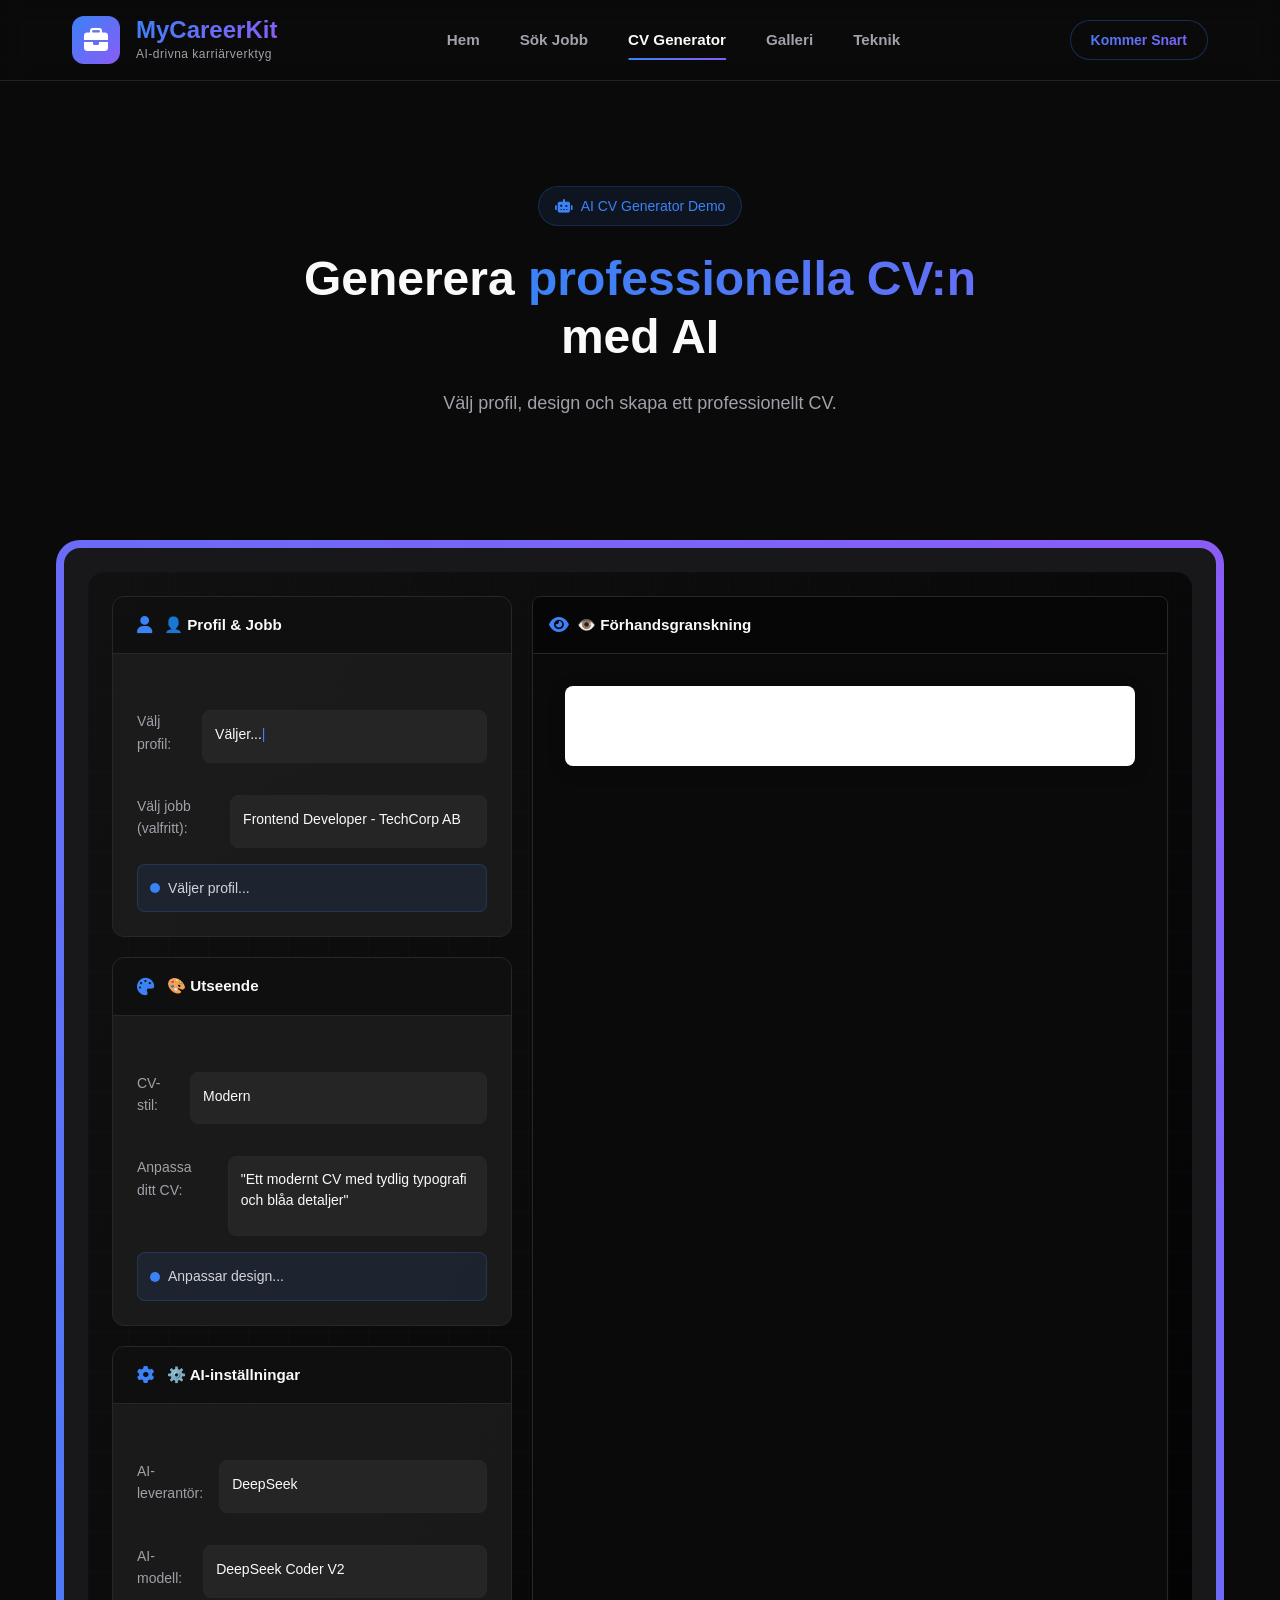
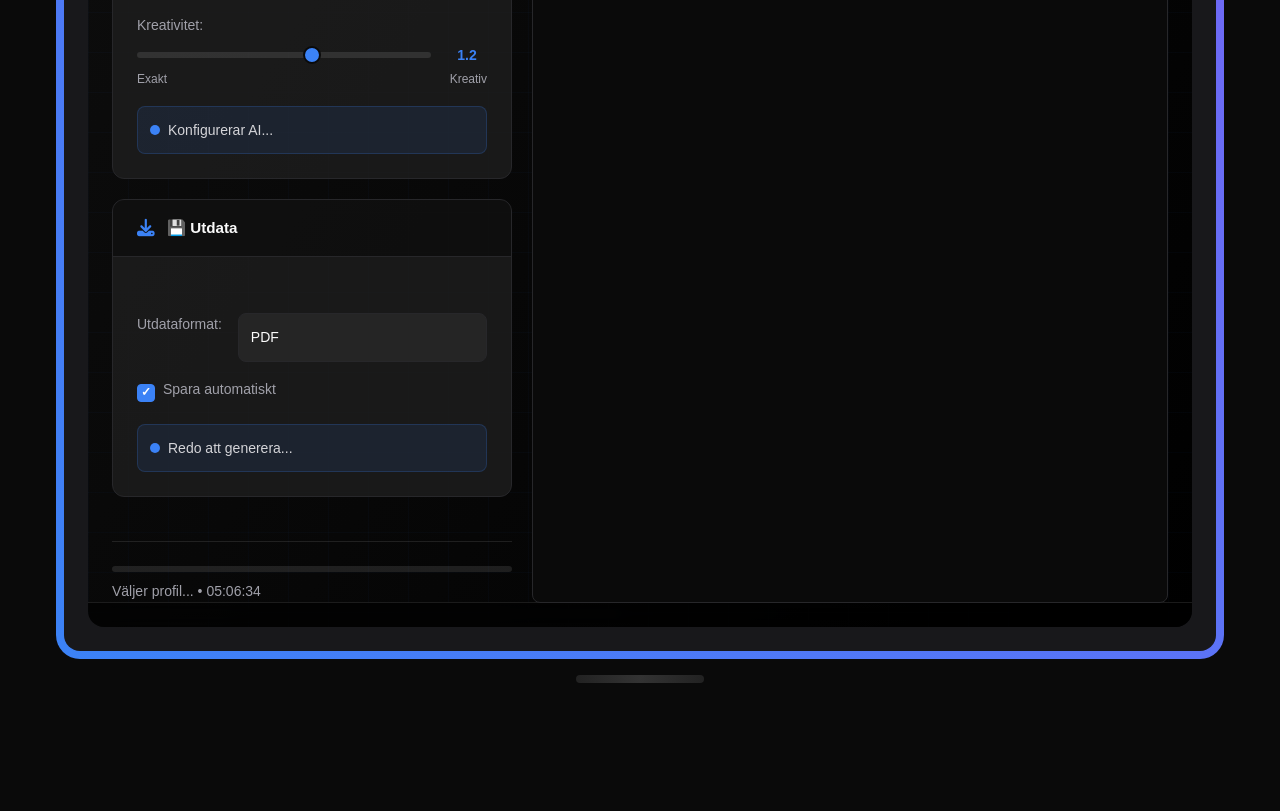
==== commit 7051e49e: "hfg" ====
--- a/cv-generator-demo.html
+++ b/cv-generator-demo.html
@@ -27,7 +27,7 @@
                 </h1>
                 
                 <p class="hero-description">
-                    Vår AI väljer profil, anpassar design och skapar ett perfekt CV automatiskt — i en oändlig loop.
+                    Välj profil, design och skapa ett professionellt CV.
                 </p>
             </div>
         </div>
--- a/styles/pages/cv-generator.css
+++ b/styles/pages/cv-generator.css
@@ -1,5 +1,3 @@
-/* styles/pages/cv-generator.css */
-/* CV Generator Demo Specific Styles */
 
 /* Demo Hero */
 .demo-hero {
@@ -40,7 +38,7 @@
 
 /* Left Panel - Controls */
 .cv-left-panel {
-    width: 50%;
+    width: 20%;
     min-width: 400px;
     display: flex;
     flex-direction: column;
@@ -250,7 +248,6 @@
 
 .preview-content {
     padding: 2rem;
-    height: 500px;
     overflow-y: auto;
     position: relative;
 }
@@ -460,9 +457,9 @@
         min-width: 0;
     }
     
-    .preview-content {
+    /*.preview-content {
         height: 400px;
-    }
+    }*/
 }
 
 @media (max-width: 768px) {
@@ -485,7 +482,7 @@
     
     .preview-content {
         padding: 1rem;
-        height: 300px;
+        /*height: 300px;*/
     }
     
     .cv-preview {
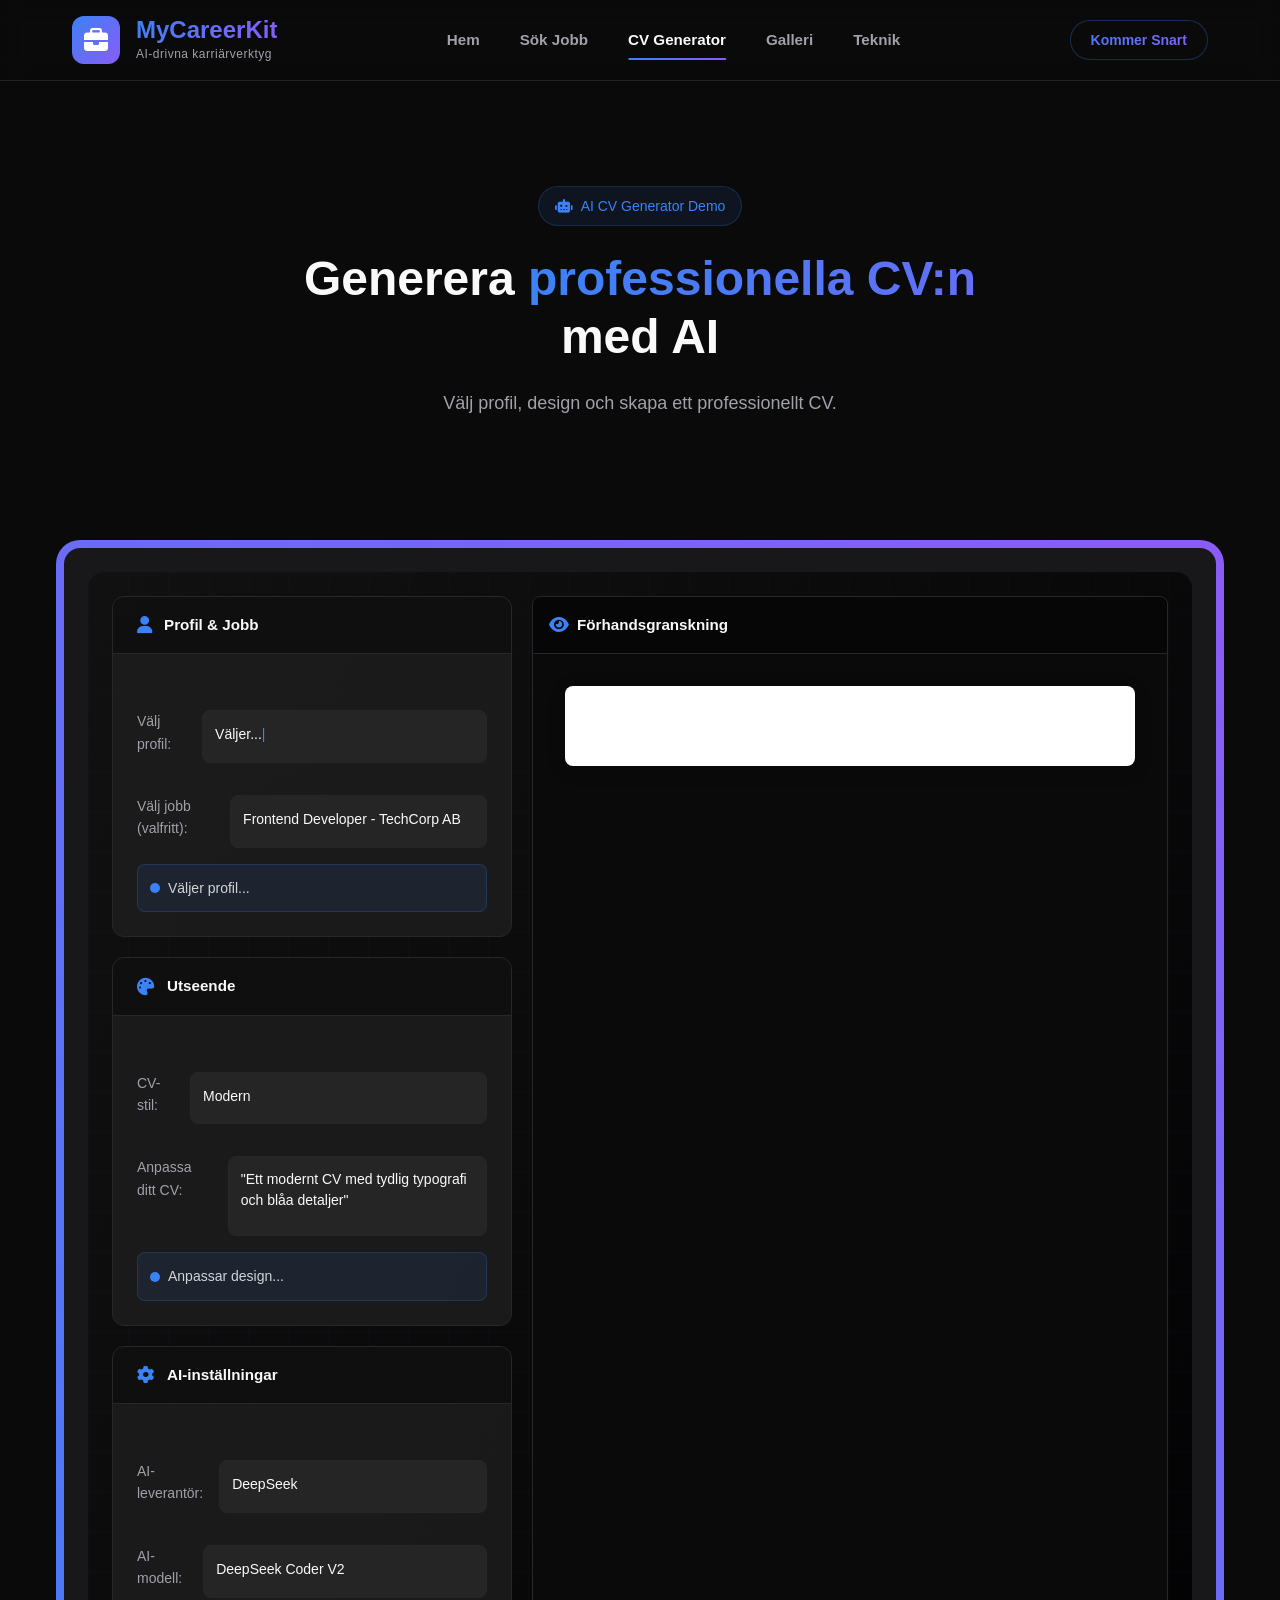
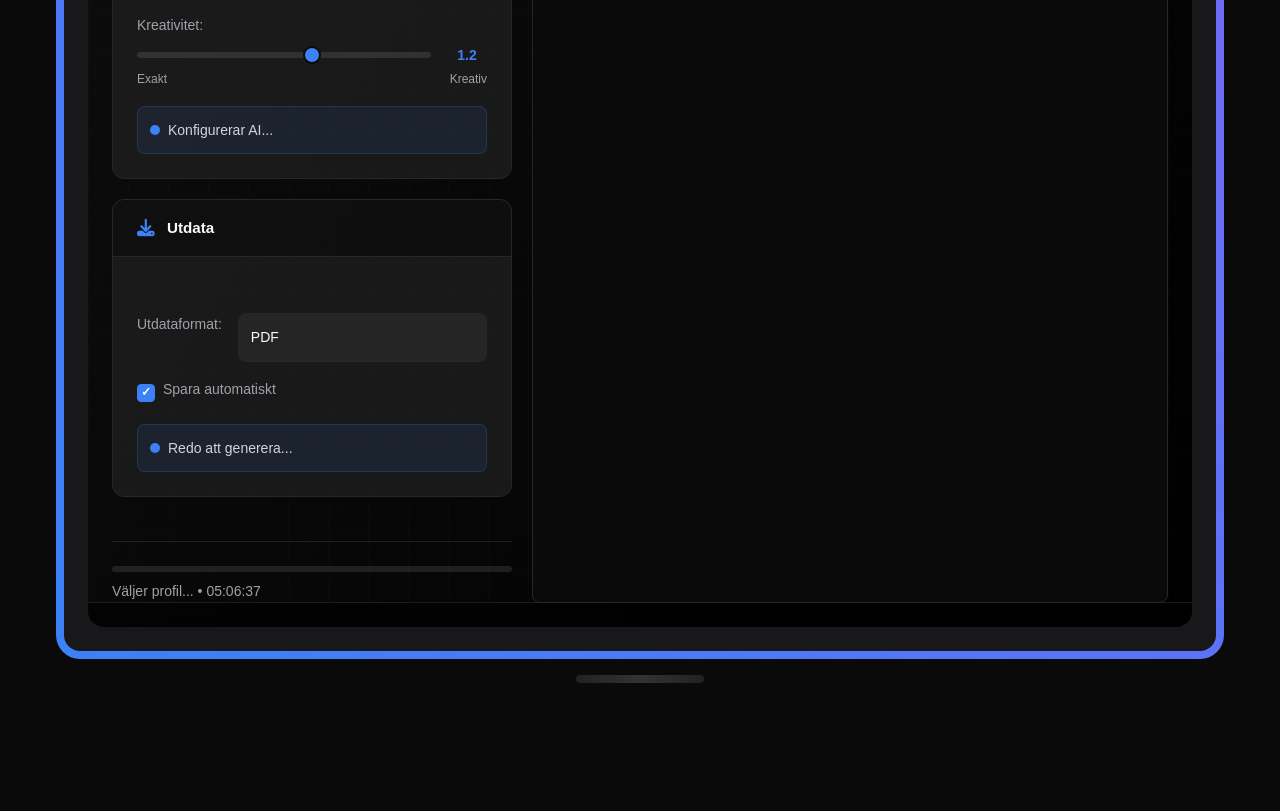
==== commit 583e07ee: "öl" ====
--- a/cv-generator-demo.html
+++ b/cv-generator-demo.html
@@ -11,8 +11,7 @@
     <link rel="stylesheet" href="https://cdnjs.cloudflare.com/ajax/libs/font-awesome/6.4.0/css/all.min.css">
 </head>
 <body>
-    <!-- Navbar will be inserted by navbar.js -->
-    
+
     <!-- Hero Section -->
     <section class="hero demo-hero">
         <div class="container">
@@ -36,7 +35,7 @@
     <!-- Desktop Container -->
     <div class="desktop-wrapper">
         <div class="container">
-            <!-- Nested gradient borders matching your existing demo -->
+            <!-- Nested gradient borders -->
             <div class="desktop-outer gradient-border">
                 <div class="desktop-mid gradient-border">
                     <div class="desktop-inner">
@@ -52,7 +51,7 @@
                                     <div class="cv-card">
                                         <div class="card-header">
                                             <i class="fas fa-user card-icon"></i>
-                                            <div class="card-title">👤 Profil & Jobb</div>
+                                            <div class="card-title">Profil & Jobb</div>
                                         </div>
                                         <div class="card-content">
                                             <div class="form-group">
@@ -76,7 +75,7 @@
                                     <div class="cv-card">
                                         <div class="card-header">
                                             <i class="fas fa-palette card-icon"></i>
-                                            <div class="card-title">🎨 Utseende</div>
+                                            <div class="card-title">Utseende</div>
                                         </div>
                                         <div class="card-content">
                                             <div class="form-group">
@@ -100,7 +99,7 @@
                                     <div class="cv-card">
                                         <div class="card-header">
                                             <i class="fas fa-cog card-icon"></i>
-                                            <div class="card-title">⚙️ AI-inställningar</div>
+                                            <div class="card-title">AI-inställningar</div>
                                         </div>
                                         <div class="card-content">
                                             <div class="form-group">
@@ -136,7 +135,7 @@
                                     <div class="cv-card">
                                         <div class="card-header">
                                             <i class="fas fa-download card-icon"></i>
-                                            <div class="card-title">💾 Utdata</div>
+                                            <div class="card-title">Utdata</div>
                                         </div>
                                         <div class="card-content">
                                             <div class="form-group">
@@ -172,7 +171,7 @@
                                     <div class="preview-container">
                                         <div class="preview-header">
                                             <i class="fas fa-eye card-icon"></i>
-                                            <div class="card-title">👁️ Förhandsgranskning</div>
+                                            <div class="card-title">Förhandsgranskning</div>
                                         </div>
                                         <div id="previewContent" class="preview-content">
                                             <!-- CV Preview will be generated here -->
@@ -199,7 +198,7 @@
                 </div>
             </div>
             
-            <!-- Desktop Stand (like React version) -->
+            <!-- Desktop Stand -->
             <div class="desktop-stand">
                 <div class="stand-base"></div>
             </div>
